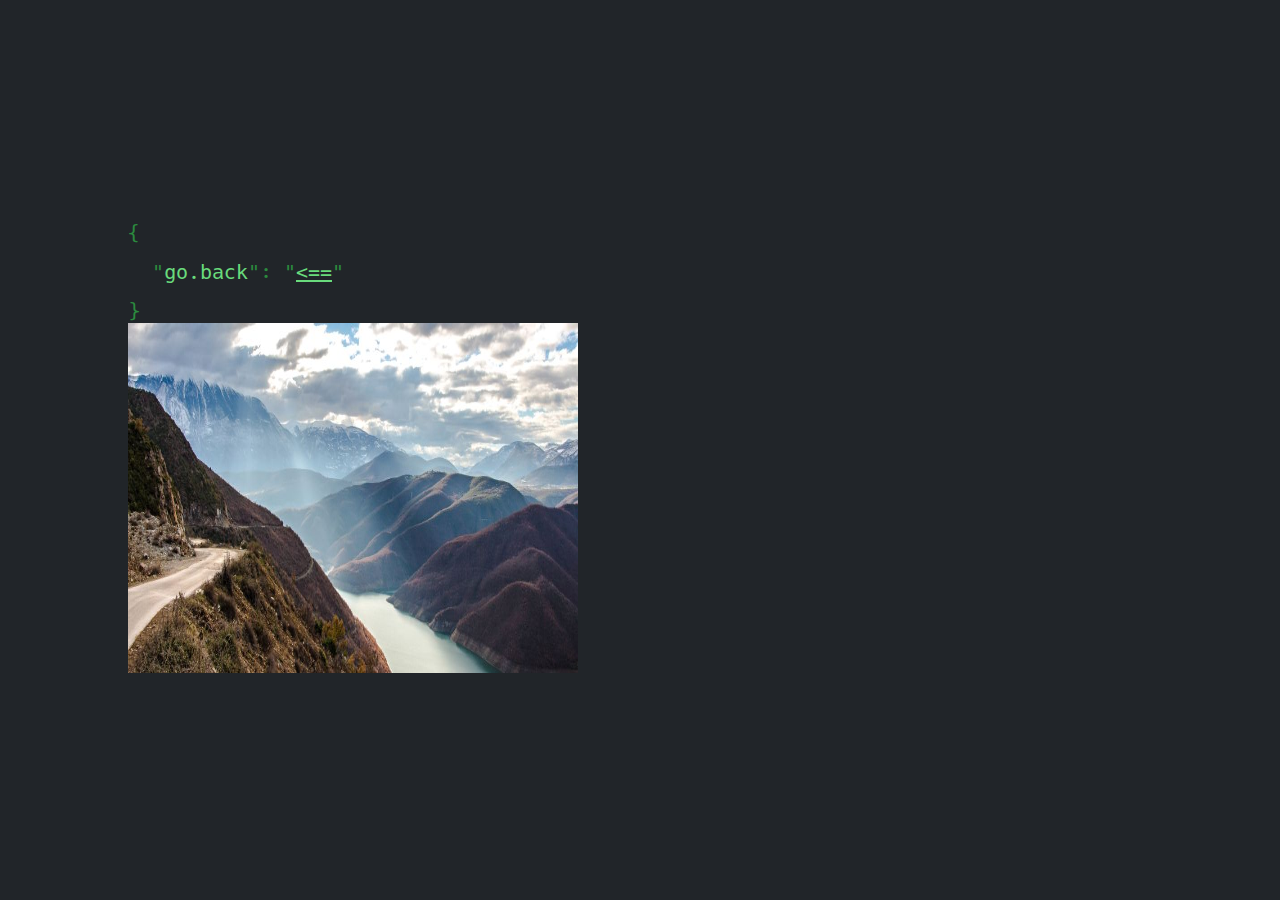
==== artefacts/artefacts.html @ 418c0736 "folders" ====
<!DOCTYPE html>

<html lang="en">
    <head>
        <meta charset="UTF-8" />
        <meta name="viewport" content="width=device-width, initial-scale=1.0" />
        <title>mike's qrcode</title>

        <link rel="icon" type="image/x-icon" href="../assets/favicon.ico" />
        <link rel="apple-touch-icon" sizes="180x180" href="../assets/apple-touch-icon.png">
        <link rel="icon" type="image/png" sizes="32x32" href="../assets/favicon-32x32.png">
        <link rel="icon" type="image/png" sizes="16x16" href="../assets/favicon-16x16.png">
        <link rel="manifest" href="../assets/site.webmanifest">
        <link rel="stylesheet" href="../assets/css/normalize.css" />
        <link rel="stylesheet" href="../assets/css/open-color.css" />
        <link rel="stylesheet" href="../assets/css/styles.css" />
        <script src="../assets/js/typed.umd.js"></script>
    </head>

    <body>
        <main>
            <div id="json">
              <div class="my ms">
                "<span class="key">go.back</span>":
                "<a class="value" href="../index.html" target="_self"><==</a>"
              </div>
            </div>

            <img src="./img/1.jpg" 
                    loading="lazy" 
                    height="350px"
                    width="450px"/>

        </main>

        <script>
            var typed = new Typed("#typed", {
            stringsElement: "#strings",
            backSpeed: 10,
            typeSpeed: 30,
            backDelay: 1000,
            loop: true,
            smartBackspace: true,
            });
        </script>

    </body>

</html>
---- assets/css/open-color.css ----
/*
 *
 *  𝗖 𝗢 𝗟 𝗢 𝗥
 *  v 1.6.3
 *
 *  ━━━━━━━━━━━━━━━━━━━━━━━━━━━━━━━━━━━ */

:root {

/*  General
 *  ─────────────────────────────────── */

  --oc-white: #ffffff;
  --oc-white-rgb: 255, 255, 255;
  --oc-black: #000000;
  --oc-black-rgb: 0, 0, 0;


/*  Gray
 *  ─────────────────────────────────── */

  --oc-gray-0: #f8f9fa;
  --oc-gray-0-rgb: 248, 249, 250;
  --oc-gray-1: #f1f3f5;
  --oc-gray-1-rgb: 241, 243, 245;
  --oc-gray-2: #e9ecef;
  --oc-gray-2-rgb: 233, 236, 239;
  --oc-gray-3: #dee2e6;
  --oc-gray-3-rgb: 222, 226, 230;
  --oc-gray-4: #ced4da;
  --oc-gray-4-rgb: 206, 212, 218;
  --oc-gray-5: #adb5bd;
  --oc-gray-5-rgb: 173, 181, 189;
  --oc-gray-6: #868e96;
  --oc-gray-6-rgb: 134, 142, 150;
  --oc-gray-7: #495057;
  --oc-gray-7-rgb: 73, 80, 87;
  --oc-gray-8: #343a40;
  --oc-gray-8-rgb: 52, 58, 64;
  --oc-gray-9: #212529;
  --oc-gray-9-rgb: 33, 37, 41;


/*  Red
 *  ─────────────────────────────────── */

  --oc-red-0: #fff5f5;
  --oc-red-0-rgb: 255, 245, 245;
  --oc-red-1: #ffe3e3;
  --oc-red-1-rgb: 255, 227, 227;
  --oc-red-2: #ffc9c9;
  --oc-red-2-rgb: 255, 201, 201;
  --oc-red-3: #ffa8a8;
  --oc-red-3-rgb: 255, 168, 168;
  --oc-red-4: #ff8787;
  --oc-red-4-rgb: 255, 135, 135;
  --oc-red-5: #ff6b6b;
  --oc-red-5-rgb: 255, 107, 107;
  --oc-red-6: #fa5252;
  --oc-red-6-rgb: 250, 82, 82;
  --oc-red-7: #f03e3e;
  --oc-red-7-rgb: 240, 62, 62;
  --oc-red-8: #e03131;
  --oc-red-8-rgb: 224, 49, 49;
  --oc-red-9: #c92a2a;
  --oc-red-9-rgb: 201, 42, 42;


/*  Pink
 *  ─────────────────────────────────── */

  --oc-pink-0: #fff0f6;
  --oc-pink-0-rgb: 255, 240, 246;
  --oc-pink-1: #ffdeeb;
  --oc-pink-1-rgb: 255, 222, 235;
  --oc-pink-2: #fcc2d7;
  --oc-pink-2-rgb: 252, 194, 215;
  --oc-pink-3: #faa2c1;
  --oc-pink-3-rgb: 250, 162, 193;
  --oc-pink-4: #f783ac;
  --oc-pink-4-rgb: 247, 131, 172;
  --oc-pink-5: #f06595;
  --oc-pink-5-rgb: 240, 101, 149;
  --oc-pink-6: #e64980;
  --oc-pink-6-rgb: 230, 73, 128;
  --oc-pink-7: #d6336c;
  --oc-pink-7-rgb: 214, 51, 108;
  --oc-pink-8: #c2255c;
  --oc-pink-8-rgb: 194, 37, 92;
  --oc-pink-9: #a61e4d;
  --oc-pink-9-rgb: 166, 30, 77;


/*  Grape
 *  ─────────────────────────────────── */

  --oc-grape-0: #f8f0fc;
  --oc-grape-0-rgb: 248, 240, 252;
  --oc-grape-1: #f3d9fa;
  --oc-grape-1-rgb: 243, 217, 250;
  --oc-grape-2: #eebefa;
  --oc-grape-2-rgb: 238, 190, 250;
  --oc-grape-3: #e599f7;
  --oc-grape-3-rgb: 229, 153, 247;
  --oc-grape-4: #da77f2;
  --oc-grape-4-rgb: 218, 119, 242;
  --oc-grape-5: #cc5de8;
  --oc-grape-5-rgb: 204, 93, 232;
  --oc-grape-6: #be4bdb;
  --oc-grape-6-rgb: 190, 75, 219;
  --oc-grape-7: #ae3ec9;
  --oc-grape-7-rgb: 174, 62, 201;
  --oc-grape-8: #9c36b5;
  --oc-grape-8-rgb: 156, 54, 181;
  --oc-grape-9: #862e9c;
  --oc-grape-9-rgb: 134, 46, 156;


/*  Violet
 *  ─────────────────────────────────── */

  --oc-violet-0: #f3f0ff;
  --oc-violet-0-rgb: 243, 240, 255;
  --oc-violet-1: #e5dbff;
  --oc-violet-1-rgb: 229, 219, 255;
  --oc-violet-2: #d0bfff;
  --oc-violet-2-rgb: 208, 191, 255;
  --oc-violet-3: #b197fc;
  --oc-violet-3-rgb: 177, 151, 252;
  --oc-violet-4: #9775fa;
  --oc-violet-4-rgb: 151, 117, 250;
  --oc-violet-5: #845ef7;
  --oc-violet-5-rgb: 132, 94, 247;
  --oc-violet-6: #7950f2;
  --oc-violet-6-rgb: 121, 80, 242;
  --oc-violet-7: #7048e8;
  --oc-violet-7-rgb: 112, 72, 232;
  --oc-violet-8: #6741d9;
  --oc-violet-8-rgb: 103, 65, 217;
  --oc-violet-9: #5f3dc4;
  --oc-violet-9-rgb: 95, 61, 196;


/*  Indigo
 *  ─────────────────────────────────── */

  --oc-indigo-0: #edf2ff;
  --oc-indigo-0-rgb: 237, 242, 255;
  --oc-indigo-1: #dbe4ff;
  --oc-indigo-1-rgb: 219, 228, 255;
  --oc-indigo-2: #bac8ff;
  --oc-indigo-2-rgb: 186, 200, 255;
  --oc-indigo-3: #91a7ff;
  --oc-indigo-3-rgb: 145, 167, 255;
  --oc-indigo-4: #748ffc;
  --oc-indigo-4-rgb: 116, 143, 252;
  --oc-indigo-5: #5c7cfa;
  --oc-indigo-5-rgb: 92, 124, 250;
  --oc-indigo-6: #4c6ef5;
  --oc-indigo-6-rgb: 76, 110, 245;
  --oc-indigo-7: #4263eb;
  --oc-indigo-7-rgb: 66, 99, 235;
  --oc-indigo-8: #3b5bdb;
  --oc-indigo-8-rgb: 59, 91, 219;
  --oc-indigo-9: #364fc7;
  --oc-indigo-9-rgb: 54, 79, 199;


/*  Blue
 *  ─────────────────────────────────── */

  --oc-blue-0: #e7f5ff;
  --oc-blue-0-rgb: 231, 245, 255;
  --oc-blue-1: #d0ebff;
  --oc-blue-1-rgb: 208, 235, 255;
  --oc-blue-2: #a5d8ff;
  --oc-blue-2-rgb: 165, 216, 255;
  --oc-blue-3: #74c0fc;
  --oc-blue-3-rgb: 116, 192, 252;
  --oc-blue-4: #4dabf7;
  --oc-blue-4-rgb: 77, 171, 247;
  --oc-blue-5: #339af0;
  --oc-blue-5-rgb: 51, 154, 240;
  --oc-blue-6: #228be6;
  --oc-blue-6-rgb: 34, 139, 230;
  --oc-blue-7: #1c7ed6;
  --oc-blue-7-rgb: 28, 126, 214;
  --oc-blue-8: #1971c2;
  --oc-blue-8-rgb: 25, 113, 194;
  --oc-blue-9: #1864ab;
  --oc-blue-9-rgb: 24, 100, 171;


/*  Cyan
 *  ─────────────────────────────────── */

  --oc-cyan-0: #e3fafc;
  --oc-cyan-0-rgb: 227, 250, 252;
  --oc-cyan-1: #c5f6fa;
  --oc-cyan-1-rgb: 197, 246, 250;
  --oc-cyan-2: #99e9f2;
  --oc-cyan-2-rgb: 153, 233, 242;
  --oc-cyan-3: #66d9e8;
  --oc-cyan-3-rgb: 102, 217, 232;
  --oc-cyan-4: #3bc9db;
  --oc-cyan-4-rgb: 59, 201, 219;
  --oc-cyan-5: #22b8cf;
  --oc-cyan-5-rgb: 34, 184, 207;
  --oc-cyan-6: #15aabf;
  --oc-cyan-6-rgb: 21, 170, 191;
  --oc-cyan-7: #1098ad;
  --oc-cyan-7-rgb: 16, 152, 173;
  --oc-cyan-8: #0c8599;
  --oc-cyan-8-rgb: 12, 133, 153;
  --oc-cyan-9: #0b7285;
  --oc-cyan-9-rgb: 11, 114, 133;


/*  Teal
 *  ─────────────────────────────────── */

  --oc-teal-0: #e6fcf5;
  --oc-teal-0-rgb: 230, 252, 245;
  --oc-teal-1: #c3fae8;
  --oc-teal-1-rgb: 195, 250, 232;
  --oc-teal-2: #96f2d7;
  --oc-teal-2-rgb: 150, 242, 215;
  --oc-teal-3: #63e6be;
  --oc-teal-3-rgb: 99, 230, 190;
  --oc-teal-4: #38d9a9;
  --oc-teal-4-rgb: 56, 217, 169;
  --oc-teal-5: #20c997;
  --oc-teal-5-rgb: 32, 201, 151;
  --oc-teal-6: #12b886;
  --oc-teal-6-rgb: 18, 184, 134;
  --oc-teal-7: #0ca678;
  --oc-teal-7-rgb: 12, 166, 120;
  --oc-teal-8: #099268;
  --oc-teal-8-rgb: 9, 146, 104;
  --oc-teal-9: #087f5b;
  --oc-teal-9-rgb: 8, 127, 91;


/*  Green
 *  ─────────────────────────────────── */

  --oc-green-0: #ebfbee;
  --oc-green-0-rgb: 235, 251, 238;
  --oc-green-1: #d3f9d8;
  --oc-green-1-rgb: 211, 249, 216;
  --oc-green-2: #b2f2bb;
  --oc-green-2-rgb: 178, 242, 187;
  --oc-green-3: #8ce99a;
  --oc-green-3-rgb: 140, 233, 154;
  --oc-green-4: #69db7c;
  --oc-green-4-rgb: 105, 219, 124;
  --oc-green-5: #51cf66;
  --oc-green-5-rgb: 81, 207, 102;
  --oc-green-6: #40c057;
  --oc-green-6-rgb: 64, 192, 87;
  --oc-green-7: #37b24d;
  --oc-green-7-rgb: 55, 178, 77;
  --oc-green-8: #2f9e44;
  --oc-green-8-rgb: 47, 158, 68;
  --oc-green-9: #2b8a3e;
  --oc-green-9-rgb: 43, 138, 62;


/*  Lime
 *  ─────────────────────────────────── */

  --oc-lime-0: #f4fce3;
  --oc-lime-0-rgb: 244, 252, 227;
  --oc-lime-1: #e9fac8;
  --oc-lime-1-rgb: 233, 250, 200;
  --oc-lime-2: #d8f5a2;
  --oc-lime-2-rgb: 216, 245, 162;
  --oc-lime-3: #c0eb75;
  --oc-lime-3-rgb: 192, 235, 117;
  --oc-lime-4: #a9e34b;
  --oc-lime-4-rgb: 169, 227, 75;
  --oc-lime-5: #94d82d;
  --oc-lime-5-rgb: 148, 216, 45;
  --oc-lime-6: #82c91e;
  --oc-lime-6-rgb: 130, 201, 30;
  --oc-lime-7: #74b816;
  --oc-lime-7-rgb: 116, 184, 22;
  --oc-lime-8: #66a80f;
  --oc-lime-8-rgb: 102, 168, 15;
  --oc-lime-9: #5c940d;
  --oc-lime-9-rgb: 92, 148, 13;


/*  Yellow
 *  ─────────────────────────────────── */

  --oc-yellow-0: #fff9db;
  --oc-yellow-0-rgb: 255, 249, 219;
  --oc-yellow-1: #fff3bf;
  --oc-yellow-1-rgb: 255, 243, 191;
  --oc-yellow-2: #ffec99;
  --oc-yellow-2-rgb: 255, 236, 153;
  --oc-yellow-3: #ffe066;
  --oc-yellow-3-rgb: 255, 224, 102;
  --oc-yellow-4: #ffd43b;
  --oc-yellow-4-rgb: 255, 212, 59;
  --oc-yellow-5: #fcc419;
  --oc-yellow-5-rgb: 252, 196, 25;
  --oc-yellow-6: #fab005;
  --oc-yellow-6-rgb: 250, 176, 5;
  --oc-yellow-7: #f59f00;
  --oc-yellow-7-rgb: 245, 159, 0;
  --oc-yellow-8: #f08c00;
  --oc-yellow-8-rgb: 240, 140, 0;
  --oc-yellow-9: #e67700;
  --oc-yellow-9-rgb: 230, 119, 0;


/*  Orange
 *  ─────────────────────────────────── */

  --oc-orange-0: #fff4e6;
  --oc-orange-0-rgb: 255, 244, 230;
  --oc-orange-1: #ffe8cc;
  --oc-orange-1-rgb: 255, 232, 204;
  --oc-orange-2: #ffd8a8;
  --oc-orange-2-rgb: 255, 216, 168;
  --oc-orange-3: #ffc078;
  --oc-orange-3-rgb: 255, 192, 120;
  --oc-orange-4: #ffa94d;
  --oc-orange-4-rgb: 255, 169, 77;
  --oc-orange-5: #ff922b;
  --oc-orange-5-rgb: 255, 146, 43;
  --oc-orange-6: #fd7e14;
  --oc-orange-6-rgb: 253, 126, 20;
  --oc-orange-7: #f76707;
  --oc-orange-7-rgb: 247, 103, 7;
  --oc-orange-8: #e8590c;
  --oc-orange-8-rgb: 232, 89, 12;
  --oc-orange-9: #d9480f;
  --oc-orange-9-rgb: 217, 72, 15;

}
---- assets/css/styles.css ----
@font-face {
    font-family: "hack";
    font-display: swap;
    font-style: normal;
    font-weight: 400;
    src: url("../webfonts/hack-regular-subset.woff2") format("woff2")
}

@font-face {
    font-family: "hack";
    font-display: swap;
    font-style: italic;
    font-weight: 400;
    src: url("../webfonts/hack-italic-subset.woff2") format("woff2")
}

body {
    font-family: "hack", monospace;
    font-size: 16px;
    font-weight: 400;
    background-color: var(--oc-gray-9);
    color:var(--oc-green-9)
}

main {
    position: absolute;
    width: 98%;
    top: 50%;
    left: 50%;
    transform:translate(-50%, -50%)
}

@media (min-width: 576px) {
    main {
        font-size: 18px;
        width:90%
    }
}

@media (min-width: 768px) {
    main {
        font-size: 20px;
        width:80%
    }
}

h1, p {
    margin:0
}

a {
    color: inherit;
    font-style:italic
}

a:hover, a:active {
    color:var(--oc-green-5)
}

#json {
    white-space:nowrap
}

#json:before {
    content: "{"
}

#json:after {
    content: "}"
}

.my {
    margin-top: 1rem;
    margin-bottom:1rem
}

.mt {
    margin-top:1.5rem
}

.ms {
    margin-left:1.5rem
}

.key {
    color: var(--oc-green-4);
    text-transform:lowercase
}

.error, .value {
    color: var(--oc-green-4);
    text-transform: lowercase
}
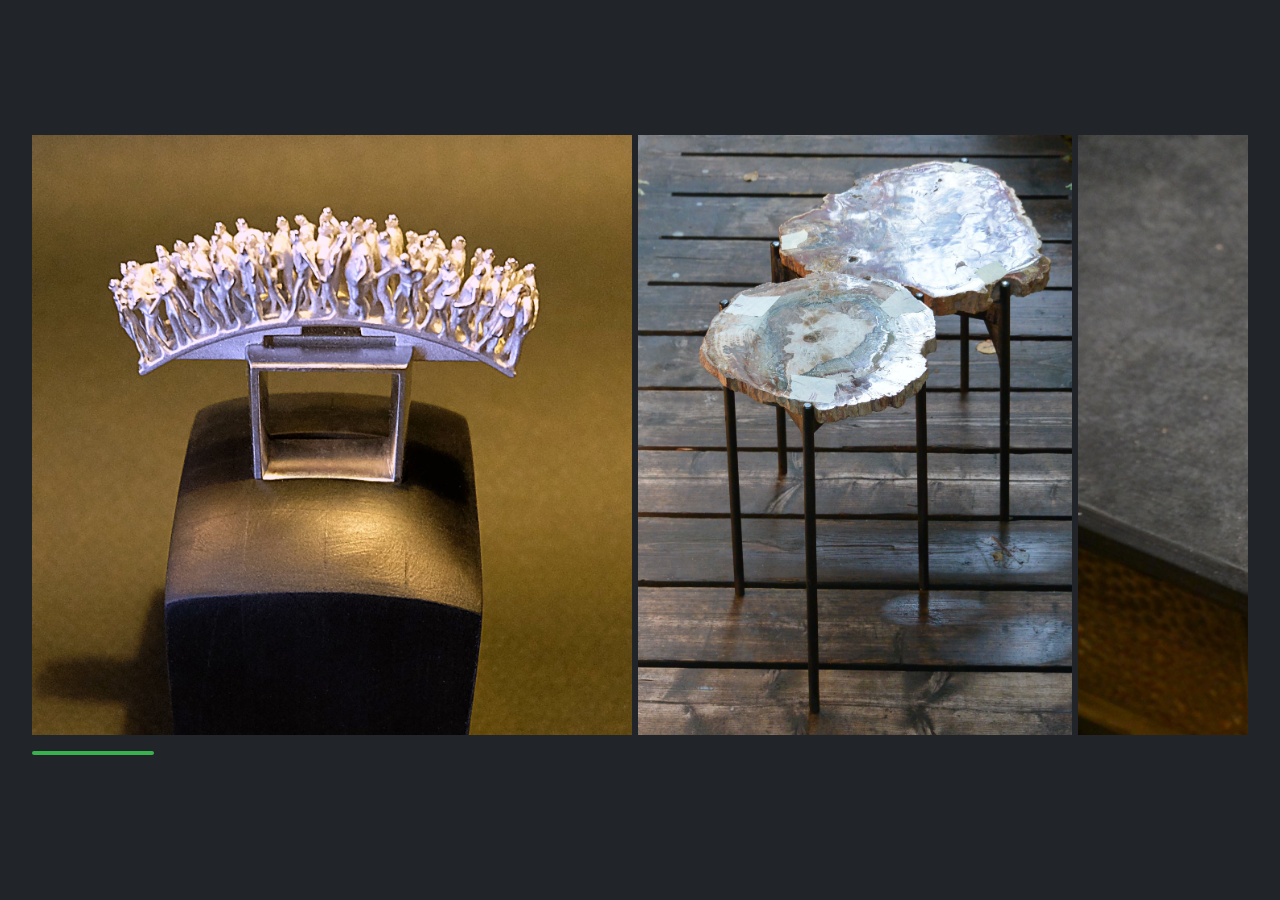
==== commit c7071906: "galleries" ====
--- a/artefacts/artefacts.html
+++ b/artefacts/artefacts.html
@@ -1,50 +1,36 @@
 <!DOCTYPE html>
-
 <html lang="en">
-    <head>
-        <meta charset="UTF-8" />
-        <meta name="viewport" content="width=device-width, initial-scale=1.0" />
-        <title>mike's qrcode</title>
-
-        <link rel="icon" type="image/x-icon" href="../assets/favicon.ico" />
-        <link rel="apple-touch-icon" sizes="180x180" href="../assets/apple-touch-icon.png">
-        <link rel="icon" type="image/png" sizes="32x32" href="../assets/favicon-32x32.png">
-        <link rel="icon" type="image/png" sizes="16x16" href="../assets/favicon-16x16.png">
-        <link rel="manifest" href="../assets/site.webmanifest">
-        <link rel="stylesheet" href="../assets/css/normalize.css" />
-        <link rel="stylesheet" href="../assets/css/open-color.css" />
-        <link rel="stylesheet" href="../assets/css/styles.css" />
-        <script src="../assets/js/typed.umd.js"></script>
-    </head>
-
-    <body>
-        <main>
-            <div id="json">
-              <div class="my ms">
-                "<span class="key">go.back</span>":
-                "<a class="value" href="../index.html" target="_self"><==</a>"
-              </div>
-            </div>
-
-            <img src="./img/1.jpg" 
-                    loading="lazy" 
-                    height="350px"
-                    width="450px"/>
-
-        </main>
-
-        <script>
-            var typed = new Typed("#typed", {
-            stringsElement: "#strings",
-            backSpeed: 10,
-            typeSpeed: 30,
-            backDelay: 1000,
-            loop: true,
-            smartBackspace: true,
-            });
-        </script>
-
-    </body>
-
+  <head>
+    <meta charset="UTF-8" />
+    <meta name="viewport" content="width=device-width, initial-scale=1.0" />
+    <title>122bis | artefacts</title>
+    <link rel="stylesheet" href="artefacts.css" />
+    <link rel="stylesheet" href="../assets/css/normalize.css" />
+    <link rel="stylesheet" href="../assets/css/open-color.css" />
+  
+  </head>
+  <body>
+    <div class="container">
+      <div class="wrapper">
+        <ul class="image-list">
+          <img class="image-item" src="img/img-001.jpg" alt="img-1" />
+          <img class="image-item" src="img/img-002.jpg" alt="img-2" />
+          <img class="image-item" src="img/img-003.jpg" alt="img-3" />
+          <img class="image-item" src="img/img-004.jpg" alt="img-4" />
+          <img class="image-item" src="img/img-005.jpg" alt="img-5" />
+          <img class="image-item" src="img/img-006.jpg" alt="img-6" />
+          <img class="image-item" src="img/img-007.jpg" alt="img-7" />
+          <img class="image-item" src="img/img-008.jpg" alt="img-8" />
+          <img class="image-item" src="img/img-009.jpg" alt="img-9" />
+          <img class="image-item" src="img/img-010.jpg" alt="img-10" />
+        </ul>
+      </div>
+      <div class="scrollbar">
+        <div class="scrollbar-track">
+          <div class="scrollbar-thumb"></div>
+        </div>
+      </div>
+    </div>
+  <script src="artefacts.js" defer></script>
+  </body>
 </html>
-
--- a/artefacts/artefacts.css
+++ b/artefacts/artefacts.css
@@ -0,0 +1,111 @@
+* {
+  margin: 0;
+  padding: 0;
+  box-sizing: border-box;
+}
+
+body {
+    display: flex;
+    align-items: center;
+    justify-content: center;
+    min-height: 100vh;
+    background-color: var(--oc-gray-9);
+    color:var(--oc-green-9)
+}
+
+.container {
+  max-width: 1800px;
+  width: 95%;
+}
+
+.wrapper {
+  position: relative;
+}
+
+.wrapper .image-list {
+  display: grid;
+  grid-template-columns: repeat(10, 1fr);
+  gap: 6px;
+  font-size: 0;
+  list-style: none;
+  margin-bottom: 6px;
+  overflow-x: auto;
+  scrollbar-width: none;
+}
+
+.wrapper .image-list::-webkit-scrollbar {
+  display: none;
+}
+
+.wrapper .image-list .image-item {
+  height: 600px;
+  object-fit: contain;
+}
+
+.container .scrollbar {
+  height: 24px;
+  width: 100%;
+  display: flex;
+  align-items: center;
+}
+
+.scrollbar .scrollbar-track {
+    backgroun: var(--oc-gray-9);
+    width: 100%;
+    height: 4px;
+    display: flex;
+    align-items: center;
+    border-radius: 6px;
+    position: relative;
+}
+
+
+.scrollbar .scrollbar-thumb {
+  position: absolute;
+  background: var(--oc-green-7);
+  top: 0;
+  bottom: 0;
+  width: 10%;
+  height: 100%;
+  cursor: grab;
+  border-radius: inherit;
+}
+
+.scrollbar .scrollbar-thumb:active {
+  cursor: grabbing;
+  height: 6px;
+  top: -2px;
+}
+.scrollbar .scrollbar-thumb:hover {
+  cursor: grabbing;
+  height: 6px;
+  top: -2px;
+}
+
+.scrollbar .scrollbar-thumb::after {
+  content: "";
+  position: absolute;
+  left: 0;
+  right: 0;
+  top: -10px;
+  bottom: -10px;
+}
+
+/* Styles for mobile and tablets */
+@media only screen and (max-width: 1023px) {
+
+
+  .wrapper .image-list {
+    gap: 6px;
+    margin-bottom: 6x;
+    scroll-snap-type: x mandatory;
+  }
+
+  .wrapper .image-list .image-item {
+    height: 380px;
+  }
+
+  .scrollbar .scrollbar-thumb {
+    width: 20%;
+  }
+}
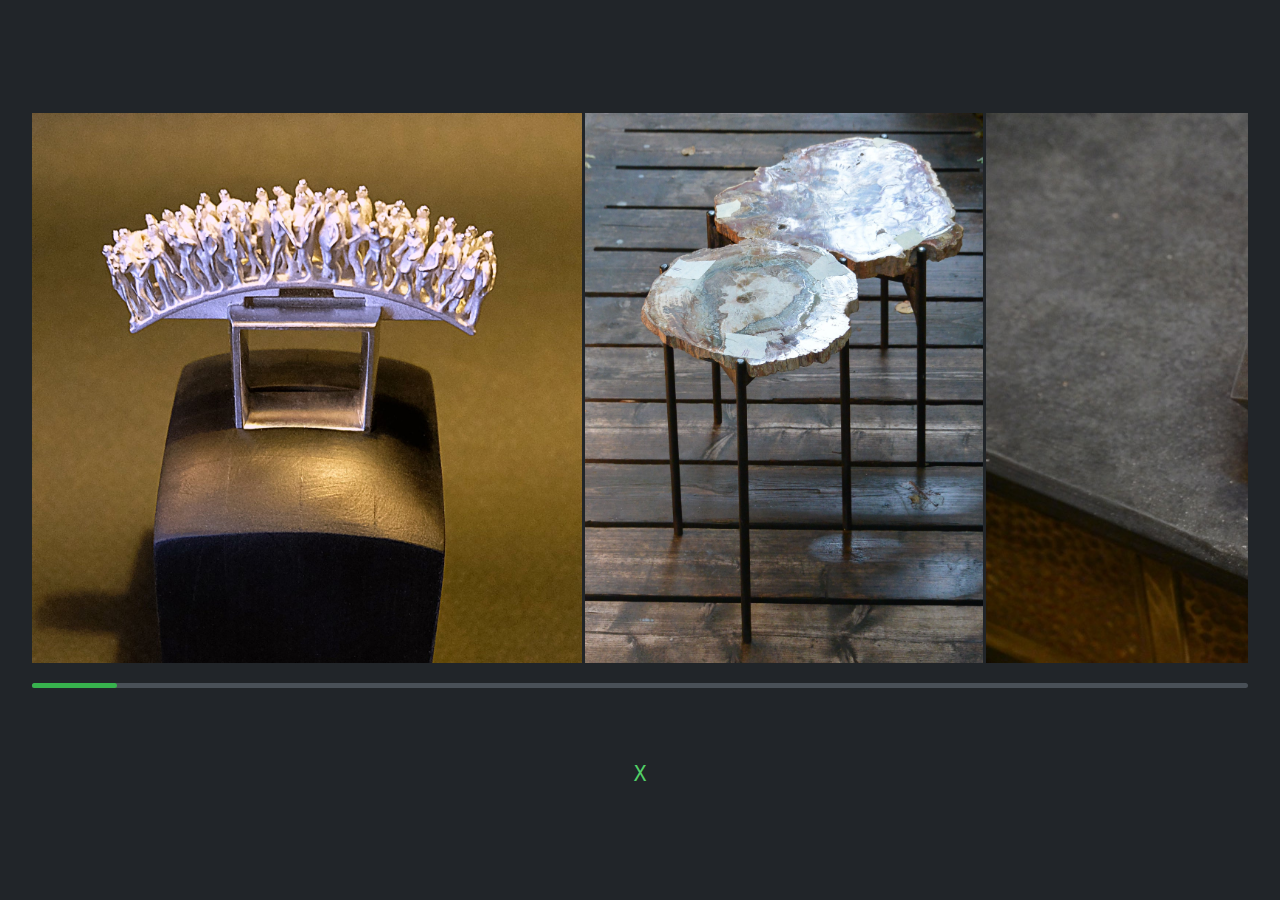
==== commit 987be5cb: "simpler" ====
--- a/artefacts/artefacts.html
+++ b/artefacts/artefacts.html
@@ -1,36 +1,45 @@
 <!DOCTYPE html>
 <html lang="en">
-  <head>
-    <meta charset="UTF-8" />
-    <meta name="viewport" content="width=device-width, initial-scale=1.0" />
-    <title>122bis | artefacts</title>
-    <link rel="stylesheet" href="artefacts.css" />
-    <link rel="stylesheet" href="../assets/css/normalize.css" />
-    <link rel="stylesheet" href="../assets/css/open-color.css" />
-  
-  </head>
-  <body>
-    <div class="container">
-      <div class="wrapper">
-        <ul class="image-list">
-          <img class="image-item" src="img/img-001.jpg" alt="img-1" />
-          <img class="image-item" src="img/img-002.jpg" alt="img-2" />
-          <img class="image-item" src="img/img-003.jpg" alt="img-3" />
-          <img class="image-item" src="img/img-004.jpg" alt="img-4" />
-          <img class="image-item" src="img/img-005.jpg" alt="img-5" />
-          <img class="image-item" src="img/img-006.jpg" alt="img-6" />
-          <img class="image-item" src="img/img-007.jpg" alt="img-7" />
-          <img class="image-item" src="img/img-008.jpg" alt="img-8" />
-          <img class="image-item" src="img/img-009.jpg" alt="img-9" />
-          <img class="image-item" src="img/img-010.jpg" alt="img-10" />
-        </ul>
-      </div>
-      <div class="scrollbar">
-        <div class="scrollbar-track">
-          <div class="scrollbar-thumb"></div>
-        </div>
+<head>
+  <meta name="generator" content=
+  "HTML Tidy for HTML5 for Apple macOS version 5.8.0">
+  <meta charset="UTF-8">
+  <meta name="viewport" content=
+  "width=device-width, initial-scale=1.0">
+  <title>122bis | artefacts</title>
+  <link rel="stylesheet" href="artefacts.css">
+  <link rel="stylesheet" href="../assets/css/normalize.css">
+</head>
+
+<body>
+
+
+  <div class="container">
+    <div class="wrapper">
+      <ul class="image-list">
+        <img class="image-item" src="img/img-001.jpg" alt=
+        "img-1"><img class="image-item" src="img/img-002.jpg" alt=
+        "img-2"><img class="image-item" src="img/img-003.jpg" alt=
+        "img-3"><img class="image-item" src="img/img-004.jpg" alt=
+        "img-4"><img class="image-item" src="img/img-005.jpg" alt=
+        "img-5"><img class="image-item" src="img/img-006.jpg" alt=
+        "img-6"><img class="image-item" src="img/img-007.jpg" alt=
+        "img-7"><img class="image-item" src="img/img-008.jpg" alt=
+        "img-8"><img class="image-item" src="img/img-009.jpg" alt=
+        "img-9"><img class="image-item" src="img/img-010.jpg" alt=
+        "img-10">
+      </ul>
+    </div>
+    <div class="scrollbar">
+      <div class="scrollbar-track">
+        <div class="scrollbar-thumb"></div>
       </div>
     </div>
+    </p>
+    <p class="centered">
+        <a href="../index.html" style= "color: #51cf66; text-decoration: none">X</a>
+    </p>
+  </div>
   <script src="artefacts.js" defer></script>
-  </body>
+</body>
 </html>
--- a/artefacts/artefacts.css
+++ b/artefacts/artefacts.css
@@ -4,14 +4,27 @@
   box-sizing: border-box;
 }
 
+
 body {
     display: flex;
     align-items: center;
     justify-content: center;
     min-height: 100vh;
-    background-color: var(--oc-gray-9);
-    color:var(--oc-green-9)
+    background-color: #212529;
+  }
+
+.centered {
+    display: flex;
+    justify-content: center;
+    align-items: center;
+    text-align: center;
+    margin-top: 60px;
+    font-family: "hack", monospace;
+    font-size: 21px;
+    font-weight: 400;
+    font-style: bold;
 }
+
 
 .container {
   max-width: 1800px;
@@ -25,7 +38,7 @@
 .wrapper .image-list {
   display: grid;
   grid-template-columns: repeat(10, 1fr);
-  gap: 6px;
+  gap: 3px;
   font-size: 0;
   list-style: none;
   margin-bottom: 6px;
@@ -38,21 +51,21 @@
 }
 
 .wrapper .image-list .image-item {
-  height: 600px;
+  height: 550px;
   object-fit: contain;
 }
 
 .container .scrollbar {
-  height: 24px;
+  height: 33px;
   width: 100%;
   display: flex;
   align-items: center;
 }
 
 .scrollbar .scrollbar-track {
-    backgroun: var(--oc-gray-9);
+    background: #495057;
     width: 100%;
-    height: 4px;
+    height: 5px;
     display: flex;
     align-items: center;
     border-radius: 6px;
@@ -62,10 +75,10 @@
 
 .scrollbar .scrollbar-thumb {
   position: absolute;
-  background: var(--oc-green-7);
+  background: #37b24d;
   top: 0;
   bottom: 0;
-  width: 10%;
+  width: 7%;
   height: 100%;
   cursor: grab;
   border-radius: inherit;
@@ -73,13 +86,13 @@
 
 .scrollbar .scrollbar-thumb:active {
   cursor: grabbing;
-  height: 6px;
-  top: -2px;
+  height: 13px;
+  top: -4px;
 }
 .scrollbar .scrollbar-thumb:hover {
   cursor: grabbing;
-  height: 6px;
-  top: -2px;
+  height: 13px;
+  top: -4px;
 }
 
 .scrollbar .scrollbar-thumb::after {
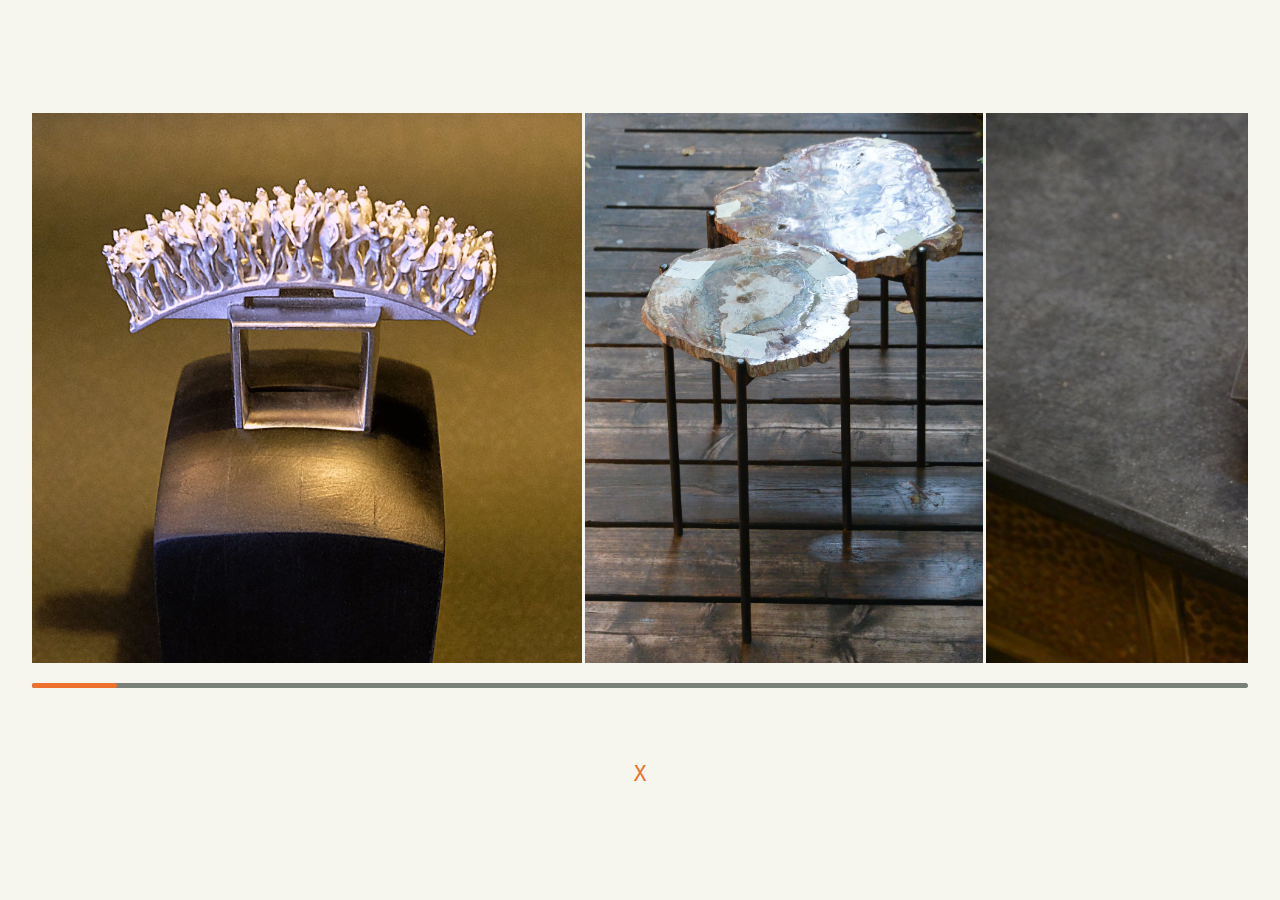
==== commit 798aecf0: "newcolors" ====
--- a/artefacts/artefacts.html
+++ b/artefacts/artefacts.html
@@ -17,17 +17,93 @@
   <div class="container">
     <div class="wrapper">
       <ul class="image-list">
-        <img class="image-item" src="img/img-001.jpg" alt=
-        "img-1"><img class="image-item" src="img/img-002.jpg" alt=
-        "img-2"><img class="image-item" src="img/img-003.jpg" alt=
-        "img-3"><img class="image-item" src="img/img-004.jpg" alt=
-        "img-4"><img class="image-item" src="img/img-005.jpg" alt=
-        "img-5"><img class="image-item" src="img/img-006.jpg" alt=
-        "img-6"><img class="image-item" src="img/img-007.jpg" alt=
-        "img-7"><img class="image-item" src="img/img-008.jpg" alt=
-        "img-8"><img class="image-item" src="img/img-009.jpg" alt=
-        "img-9"><img class="image-item" src="img/img-010.jpg" alt=
-        "img-10">
+        <img class="image-item" src="img/img-001.jpg" alt= "img-1">
+        <img class="image-item" src="img/img-002.jpg" alt= "img-2">
+        <img class="image-item" src="img/img-003.jpg" alt= "img-3">
+        <img class="image-item" src="img/img-004.jpg" alt= "img-4">
+        <img class="image-item" src="img/img-005.jpg" alt= "img-5">
+        <img class="image-item" src="img/img-006.jpg" alt= "img-6">
+        <img class="image-item" src="img/img-007.jpg" alt= "img-7">
+        <img class="image-item" src="img/img-008.jpg" alt= "img-8">
+        <img class="image-item" src="img/img-009.jpg" alt= "img-9">
+
+        <img class="image-item" src="img/img-010.jpg" alt= "img-10">
+        <img class="image-item" src="img/img-011.jpg" alt= "img-11">
+        <img class="image-item" src="img/img-012.jpg" alt= "img-12">
+        <img class="image-item" src="img/img-013.jpg" alt= "img-13">
+        <img class="image-item" src="img/img-014.jpg" alt= "img-14">
+        <img class="image-item" src="img/img-015.jpg" alt= "img-15">
+        <img class="image-item" src="img/img-016.jpg" alt= "img-16">
+        <img class="image-item" src="img/img-017.jpg" alt= "img-17">
+        <img class="image-item" src="img/img-018.jpg" alt= "img-18">
+        <img class="image-item" src="img/img-019.jpg" alt= "img-19">
+
+        <img class="image-item" src="img/img-020.jpg" alt= "img-20">
+        <img class="image-item" src="img/img-021.jpg" alt= "img-21">
+        <img class="image-item" src="img/img-022.jpg" alt= "img-22">
+        <img class="image-item" src="img/img-023.jpg" alt= "img-23">
+        <img class="image-item" src="img/img-024.jpg" alt= "img-24">
+        <img class="image-item" src="img/img-025.jpg" alt= "img-25">
+        <img class="image-item" src="img/img-026.jpg" alt= "img-26">
+        <img class="image-item" src="img/img-027.jpg" alt= "img-27">
+        <img class="image-item" src="img/img-028.jpg" alt= "img-28">
+        <img class="image-item" src="img/img-029.jpg" alt= "img-29">
+
+        <img class="image-item" src="img/img-030.jpg" alt= "img-30">
+        <img class="image-item" src="img/img-031.jpg" alt= "img-31">
+        <img class="image-item" src="img/img-032.jpg" alt= "img-32">
+        <img class="image-item" src="img/img-033.jpg" alt= "img-33">
+        <img class="image-item" src="img/img-034.jpg" alt= "img-34">
+        <img class="image-item" src="img/img-035.jpg" alt= "img-35">
+        <img class="image-item" src="img/img-036.jpg" alt= "img-36">
+        <img class="image-item" src="img/img-037.jpg" alt= "img-37">
+        <img class="image-item" src="img/img-038.jpg" alt= "img-38">
+        <img class="image-item" src="img/img-039.jpg" alt= "img-39">
+
+        <img class="image-item" src="img/img-040.jpg" alt= "img-40">
+        <img class="image-item" src="img/img-041.jpg" alt= "img-41">
+        <img class="image-item" src="img/img-042.jpg" alt= "img-42">
+        <img class="image-item" src="img/img-043.jpg" alt= "img-43">
+        <img class="image-item" src="img/img-044.jpg" alt= "img-44">
+        <img class="image-item" src="img/img-045.jpg" alt= "img-45">
+        <img class="image-item" src="img/img-046.jpg" alt= "img-46">
+        <img class="image-item" src="img/img-047.jpg" alt= "img-47">
+        <img class="image-item" src="img/img-048.jpg" alt= "img-48">
+        <img class="image-item" src="img/img-049.jpg" alt= "img-49">
+
+        <img class="image-item" src="img/img-050.jpg" alt= "img-50">
+        <img class="image-item" src="img/img-051.jpg" alt= "img-51">
+        <img class="image-item" src="img/img-052.jpg" alt= "img-52">
+        <img class="image-item" src="img/img-053.jpg" alt= "img-53">
+        <img class="image-item" src="img/img-054.jpg" alt= "img-54">
+        <img class="image-item" src="img/img-055.jpg" alt= "img-55">
+        <img class="image-item" src="img/img-056.jpg" alt= "img-56">
+        <img class="image-item" src="img/img-057.jpg" alt= "img-57">
+        <img class="image-item" src="img/img-058.jpg" alt= "img-58">
+        <img class="image-item" src="img/img-059.jpg" alt= "img-59">
+
+        <img class="image-item" src="img/img-060.jpg" alt= "img-60">
+        <img class="image-item" src="img/img-061.jpg" alt= "img-61">
+        <img class="image-item" src="img/img-062.jpg" alt= "img-62">
+        <img class="image-item" src="img/img-063.jpg" alt= "img-63">
+        <img class="image-item" src="img/img-064.jpg" alt= "img-64">
+        <img class="image-item" src="img/img-065.jpg" alt= "img-65">
+        <img class="image-item" src="img/img-066.jpg" alt= "img-66">
+        <img class="image-item" src="img/img-067.jpg" alt= "img-67">
+        <img class="image-item" src="img/img-068.jpg" alt= "img-68">
+        <img class="image-item" src="img/img-069.jpg" alt= "img-69">
+
+        <img class="image-item" src="img/img-070.jpg" alt= "img-70">
+        <img class="image-item" src="img/img-071.jpg" alt= "img-71">
+        <img class="image-item" src="img/img-072.jpg" alt= "img-72">
+        <img class="image-item" src="img/img-073.jpg" alt= "img-73">
+        <img class="image-item" src="img/img-074.jpg" alt= "img-74">
+        <img class="image-item" src="img/img-075.jpg" alt= "img-75">
+        <img class="image-item" src="img/img-076.jpg" alt= "img-76">
+        <img class="image-item" src="img/img-077.jpg" alt= "img-77">
+        <img class="image-item" src="img/img-078.jpg" alt= "img-78">
+        <img class="image-item" src="img/img-079.jpg" alt= "img-79">
+
       </ul>
     </div>
     <div class="scrollbar">
@@ -37,7 +113,7 @@
     </div>
     </p>
     <p class="centered">
-        <a href="../index.html" style= "color: #51cf66; text-decoration: none">X</a>
+        <a href="../index.html" style= "color:#ed702d; text-decoration: none">X</a>
     </p>
   </div>
   <script src="artefacts.js" defer></script>
--- a/artefacts/artefacts.css
+++ b/artefacts/artefacts.css
@@ -10,7 +10,7 @@
     align-items: center;
     justify-content: center;
     min-height: 100vh;
-    background-color: #212529;
+    background-color: #f6f6ef;
   }
 
 .centered {
@@ -37,7 +37,7 @@
 
 .wrapper .image-list {
   display: grid;
-  grid-template-columns: repeat(10, 1fr);
+  grid-template-columns: repeat(79, 1fr);
   gap: 3px;
   font-size: 0;
   list-style: none;
@@ -63,7 +63,7 @@
 }
 
 .scrollbar .scrollbar-track {
-    background: #495057;
+    background: #798077;
     width: 100%;
     height: 5px;
     display: flex;
@@ -75,7 +75,7 @@
 
 .scrollbar .scrollbar-thumb {
   position: absolute;
-  background: #37b24d;
+  background-color: #ed702d;
   top: 0;
   bottom: 0;
   width: 7%;
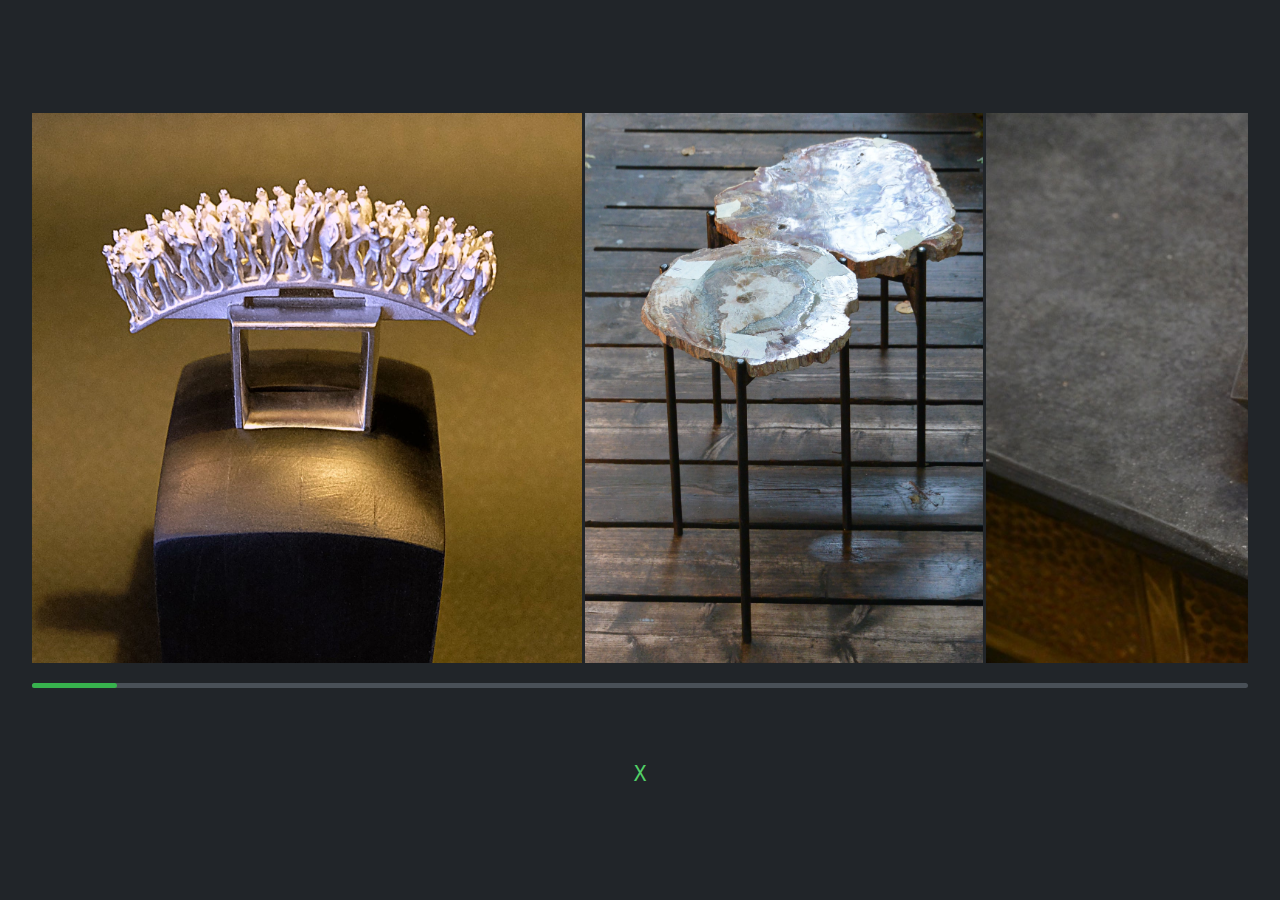
==== commit 04c0a1ee: "Revert "newcolors"" ====
--- a/artefacts/artefacts.html
+++ b/artefacts/artefacts.html
@@ -113,7 +113,7 @@
     </div>
     </p>
     <p class="centered">
-        <a href="../index.html" style= "color:#ed702d; text-decoration: none">X</a>
+        <a href="../index.html" style= "color: #51cf66; text-decoration: none">X</a>
     </p>
   </div>
   <script src="artefacts.js" defer></script>
--- a/artefacts/artefacts.css
+++ b/artefacts/artefacts.css
@@ -10,7 +10,7 @@
     align-items: center;
     justify-content: center;
     min-height: 100vh;
-    background-color: #f6f6ef;
+    background-color: #212529;
   }
 
 .centered {
@@ -63,7 +63,7 @@
 }
 
 .scrollbar .scrollbar-track {
-    background: #798077;
+    background: #495057;
     width: 100%;
     height: 5px;
     display: flex;
@@ -75,7 +75,7 @@
 
 .scrollbar .scrollbar-thumb {
   position: absolute;
-  background-color: #ed702d;
+  background: #37b24d;
   top: 0;
   bottom: 0;
   width: 7%;
